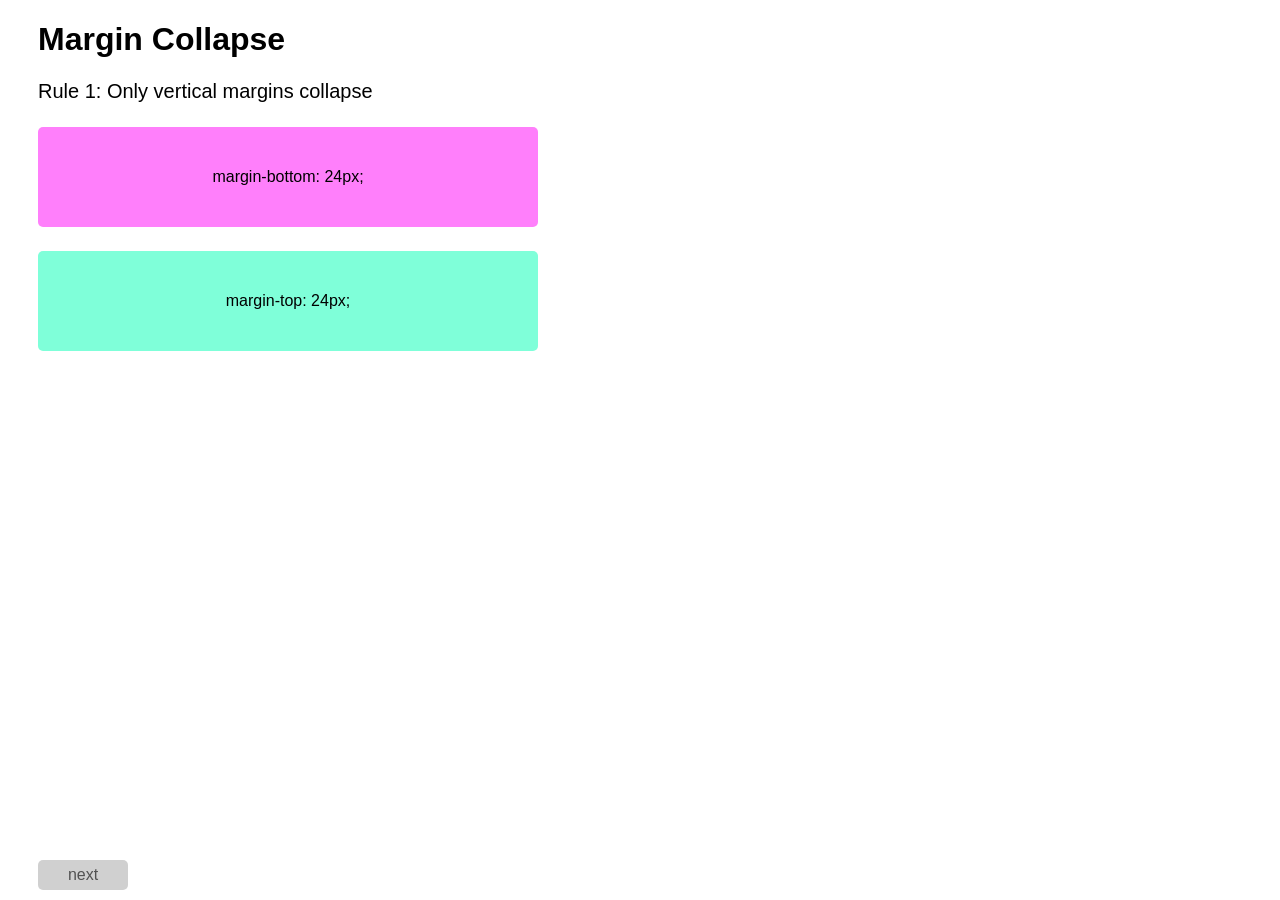
==== css/index.html @ 31b776b3 "css presentation" ====
<!DOCTYPE html>
<html lang="en">
<head>
    <meta charset="UTF-8">
    <meta name="viewport" content="width=device-width, initial-scale=1.0">
    <title>Some CSS</title>
    <link rel="stylesheet" href="styles.css">
</head>
<body>
    <main>
        <h1>Margin Collapse</h1>
        <p>Rule 1: Only vertical margins collapse</p>
        <div>
            <div class="rectangle first">
                <span>margin-bottom: 24px;</span>
            </div>
            <div class="rectangle second">
                <span>margin-top: 24px;</span>
            </div>
        </div>
        <nav class="navigation">
            <!-- <a href="./index.html" class="button">back</a> -->
            <a href="./page2.html" class="button">next</a>
        </nav> 
    </main>
</body>
</html>
---- css/styles.css ----
body {
    padding-left: 30px;
    font-family: 'Gill Sans', 'Gill Sans MT', Calibri, 'Trebuchet MS', sans-serif;
}

p {
    font-size: 20px;
}

.rectangle {
    display: flex;
    flex-direction: column;
    justify-content: center;
    align-items: center;
    width: 500px;
    height: 100px;
    border-radius: 5px;
    margin-top: 24px;
    margin-bottom: 24px;
}

.rectangle span {
    display: block;
}

.first {
    background-color:rgb(255, 127, 251);
}

.second {
    background-color: rgb(127, 255, 217);
}

.fourth {
    background-color: rgb(127, 174, 255);
}

.third {
    background-color: rgb(255, 233, 136);
}

.win {
    margin-bottom: 50px;
}

.navigation {
    display: flex;
    gap: 20px;
}

.button {
    display: flex;
    justify-content: center;
    align-items: center;
    width: 50px;
    padding: 0 20px;
    background-color: rgb(208, 208, 208);
    border-radius: 5px;
    text-decoration: none;
    height: 30px;
    color: rgb(82, 82, 82);
    transition: all 0.3s cubic-bezier(0.075, 0.82, 0.165, 1); 
}

.button:hover {
    background-color: rgb(175, 175, 175);
    cursor:pointer;
    transform: scale(1.05);
}

.container {
    width: 500px;
    display: flex;
    justify-content: center;
    align-items: center;
    padding: 30px;
    margin-bottom: 24px;
    background-color: rgb(208, 208, 208);
}

.flex-container {
    display: flex;
}

nav {
    position: absolute;
    bottom: 10px;
}

.menu-item {
    display: flex;
    justify-content: center;
    align-items: center;
    width: 100px;
    height: 50px;
    border-radius: 5px;
    transition: all 0.3s cubic-bezier(0.075, 0.82, 0.165, 1); 
}

.menu-item:hover {
    cursor:pointer;
    transform: scale(1.1);
}

.menu-item:not(:last-child) {
    margin-right: 30px;
}
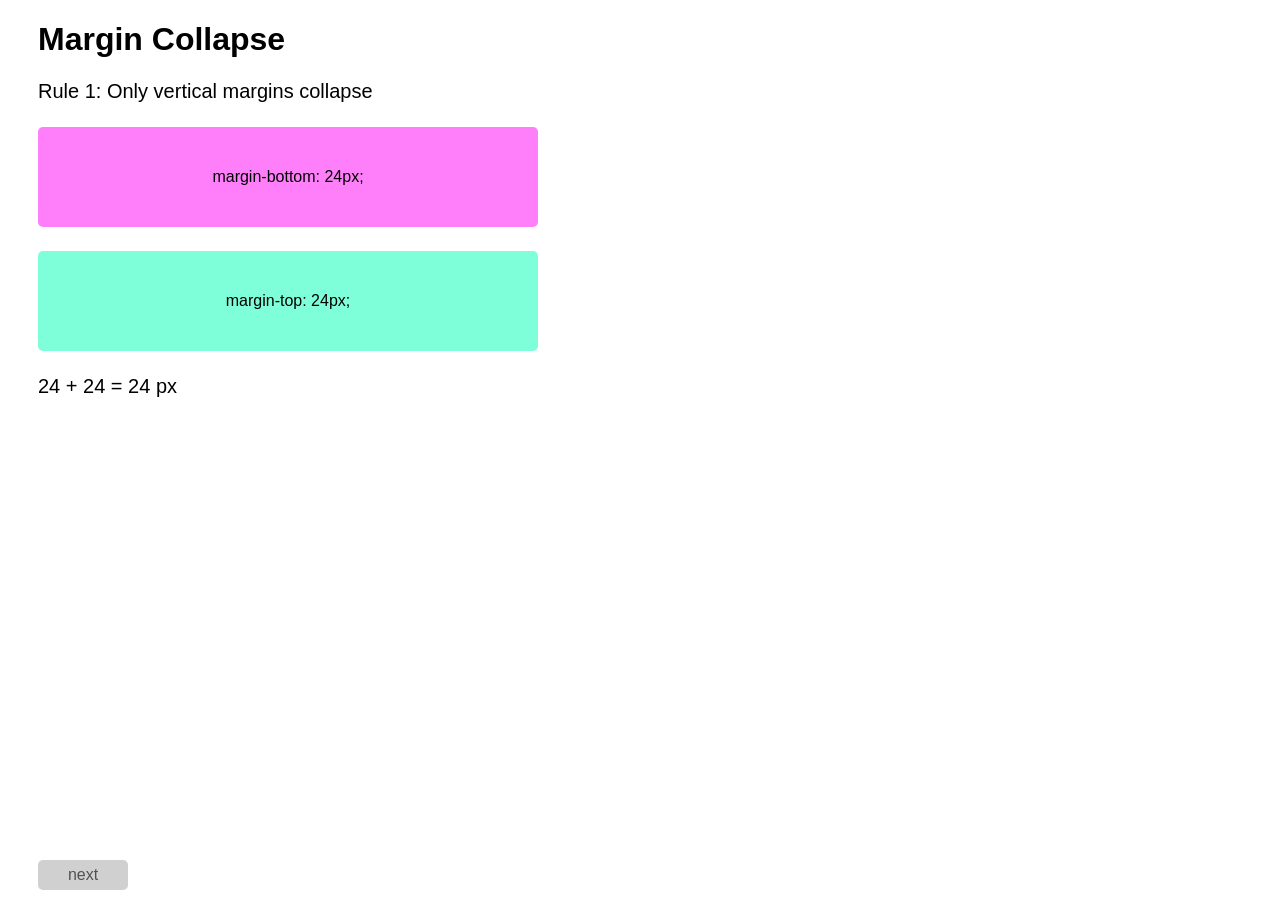
==== commit 9398ef95: "improve css example" ====
--- a/css/index.html
+++ b/css/index.html
@@ -3,8 +3,8 @@
 <head>
     <meta charset="UTF-8">
     <meta name="viewport" content="width=device-width, initial-scale=1.0">
-    <title>Some CSS</title>
-    <link rel="stylesheet" href="styles.css">
+    <title>CSS tips</title>
+    <link rel="stylesheet" href="./styles/styles.css">
 </head>
 <body>
     <main>
@@ -18,10 +18,10 @@
                 <span>margin-top: 24px;</span>
             </div>
         </div>
-        <nav class="navigation">
-            <!-- <a href="./index.html" class="button">back</a> -->
-            <a href="./page2.html" class="button">next</a>
-        </nav> 
+        <p>24 + 24 = 24 px</p>
     </main>
+    <nav class="navigation">
+        <a href="./page2.html" class="button">next</a>
+    </nav> 
 </body>
 </html>
--- a/css/styles/styles.css
+++ b/css/styles/styles.css
@@ -0,0 +1,126 @@
+@import url('./node_modules/normalize.css/normalize.css');
+
+body {
+    padding-left: 30px;
+    font-family: 'Gill Sans', 'Gill Sans MT', Calibri, 'Trebuchet MS', sans-serif;
+}
+
+p {
+    font-size: 20px;
+}
+
+.rectangle {
+    display: flex;
+    flex-direction: column;
+    justify-content: center;
+    align-items: center;
+    width: 500px;
+    height: 100px;
+    border-radius: 5px;
+    margin-top: 24px;
+    margin-bottom: 24px;
+}
+
+.rectangle span {
+    display: block;
+}
+
+.first {
+    background-color:rgb(255, 127, 251);
+}
+
+.second {
+    background-color: rgb(127, 255, 217);
+}
+
+.fourth {
+    background-color: rgb(127, 174, 255);
+}
+
+.third {
+    background-color: rgb(255, 233, 136);
+}
+
+.win {
+    margin-bottom: 50px;
+}
+
+/* navigation */
+
+.navigation {
+    display: flex;
+    gap: 20px;
+}
+
+.button {
+    display: flex;
+    justify-content: center;
+    align-items: center;
+    width: 50px;
+    padding: 0 20px;
+    background-color: rgb(208, 208, 208);
+    border-radius: 5px;
+    text-decoration: none;
+    height: 30px;
+    color: rgb(82, 82, 82);
+    transition: all 0.3s cubic-bezier(0.075, 0.82, 0.165, 1); 
+}
+
+.button:hover {
+    background-color: rgb(175, 175, 175);
+    cursor:pointer;
+    transform: scale(1.05);
+}
+
+/* page 4 */
+
+.list {
+    font-size: 20px;
+}
+
+.list li:not(:last-child) {
+    margin-bottom: 10px;
+}
+
+.container {
+    width: 500px;
+    display: flex;
+    justify-content: center;
+    align-items: center;
+    padding: 30px;
+    margin-bottom: 24px;
+    background-color: rgb(208, 208, 208);
+}
+
+.flex-container {
+    display: flex;
+}
+
+nav {
+    position: absolute;
+    bottom: 10px;
+}
+
+.menu-item {
+    display: flex;
+    justify-content: center;
+    align-items: center;
+    width: 100px;
+    height: 50px;
+    border-radius: 5px;
+    transition: all 0.3s cubic-bezier(0.075, 0.82, 0.165, 1); 
+}
+
+.menu-item:hover {
+    cursor:pointer;
+    transform: scale(1.1);
+}
+
+.menu-item:not(:last-child) {
+    margin-right: 30px;
+}
+
+.code-container {
+    display: flex;
+    gap: 10px;
+}
